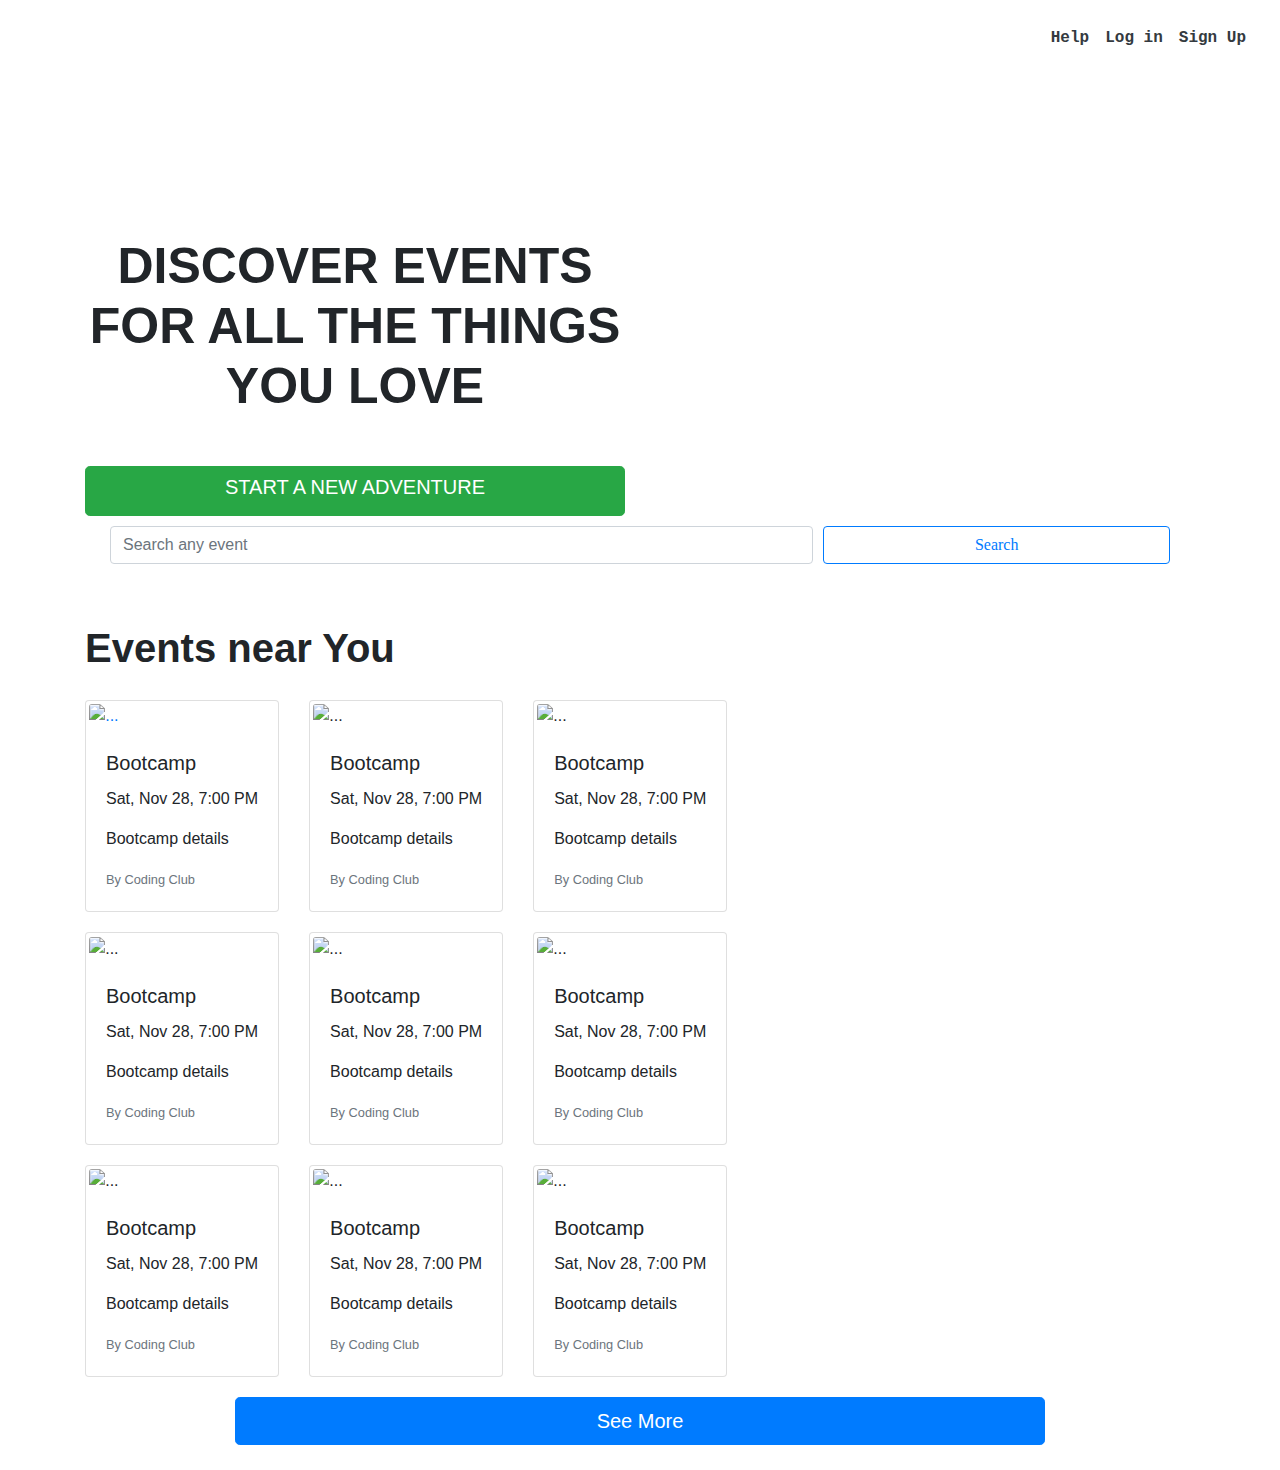
==== index.html @ 0ccb12d8 "removed meetup logo" ====
<!DOCTYPE html>
<html lang="en">

<head>
    <meta charset="UTF-8">
    <meta name="viewport" content="width=device-width, initial-scale=1.0">
    <link rel="stylesheet" href="https://maxcdn.bootstrapcdn.com/bootstrap/4.0.0/css/bootstrap.min.css"
        integrity="sha384-Gn5384xqQ1aoWXA+058RXPxPg6fy4IWvTNh0E263XmFcJlSAwiGgFAW/dAiS6JXm" crossorigin="anonymous">
    <link rel="stylesheet" href="https://use.fontawesome.com/releases/v5.7.0/css/all.css"
        integrity="sha384-lZN37f5QGtY3VHgisS14W3ExzMWZxybE1SJSEsQp9S+oqd12jhcu+A56Ebc1zFSJ" crossorigin="anonymous">
    <script src="https://code.jquery.com/jquery-3.2.1.slim.min.js"
        integrity="sha384-KJ3o2DKtIkvYIK3UENzmM7KCkRr/rE9/Qpg6aAZGJwFDMVNA/GpGFF93hXpG5KkN"
        crossorigin="anonymous"></script>
    <script src="https://cdnjs.cloudflare.com/ajax/libs/popper.js/1.12.9/umd/popper.min.js"
        integrity="sha384-ApNbgh9B+Y1QKtv3Rn7W3mgPxhU9K/ScQsAP7hUibX39j7fakFPskvXusvfa0b4Q"
        crossorigin="anonymous"></script>
    <script src="https://maxcdn.bootstrapcdn.com/bootstrap/4.0.0/js/bootstrap.min.js"
        integrity="sha384-JZR6Spejh4U02d8jOt6vLEHfe/JQGiRRSQQxSfFWpi1MquVdAyjUar5+76PVCmYl"
        crossorigin="anonymous"></script>
    <title>Home</title>
    <style>
        img {
            width: 125%;
            float: left;
            margin: 1.66%;
        }

        .nav {
            background: transparent;
        }

        .navbar {
            margin: 10px;
        }

        body,
        html {
            background-image: url("background-img.png");
            height: 100%;
        }

        h1 {
            text-transform: uppercase;
            font-size: 50px;
            text-align: center;
            font-weight: 800;
            margin-top: 50px;
        }

        h2 {
            font-size: 40px;
            text-align: center;
            font-weight: 800;
            margin-top: 50px;
        }

        .margin-small {
            margin-top: 20px;
        }
    </style>
</head>

<body>
    <nav class="navbar navbar-expand-lg">
        <button class="navbar-toggler" type="button" data-toggle="collapse" data-target="#navbarSupportedContent"
            aria-controls="navbarSupportedContent" aria-expanded="false" aria-label="Toggle navigation">
            <span class="navbar-toggler-icon"></span>
        </button>
        <div class="collapse navbar-collapse " id="navbarSupportedContent">
            <ul class="navbar-nav ml-auto ">
                <li class="nav-item ">
                    <a class="nav-link text-dark" href="help.html"
                        style="font-family:'Courier New', Courier, monospace; font-weight:bolder;">Help</a>
                </li>
                <li class="nav-item ">
                    <a class="nav-link text-dark" href="login.html"
                        style="font-family:'Courier New', Courier, monospace; font-weight:bolder;">Log in</a>
                </li>
                <li class="nav-item ">
                    <a class="nav-link text-dark" href="signup.html"
                        style="font-family:'Courier New', Courier, monospace; font-weight:bolder;">Sign Up</a>
                </li>
            </ul>
        </div>
    </nav>
    <div class="container" style="margin-top: 120px;">
        <div class="row">
            <div class="col-6">
                <h1>Discover events for all the things you love</h1>
                <button type="button" class="btn btn-success btn-lg btn-block" style="margin-top: 50px;">
                    <h5>START A NEW ADVENTURE</h5>
                </button>
            </div>
            <div class="col-6">
                <img src="img3.png" alt="" srcset="">
            </div>
        </div>
        <div class="container bg-white rounded">
            <form style="padding:10px;">
                <div class="form-row">
                    <div class="col-8">
                        <input type="search" class="form-control" placeholder="Search any event">
                    </div>
                    <div class="col-4">
                        <button type="button" class="btn btn-outline-primary btn-block" style="font-family: cursive;"><i
                                class="fa fa-search"></i> Search</button>
                    </div>
                </div>
            </form>
        </div>
        <div class="container">
            <div class="row">
                <h2>Events near You</h2>
            </div>
        </div>
        <div class="container">
            <div class="row margin-small">
                <div class="card-deck">
                    <div class="card">
                        <a href="event.html"><img src="img2.png" class="card-img-top" alt="..."></a>
                        <div class="card-body">
                            <h5 class="card-title">Bootcamp</h5>
                            <p class="card-text">Sat, Nov 28, 7:00 PM</p>
                            <p class="card-text">Bootcamp details</p>
                            <p class="card-text"><small class="text-muted">By Coding Club</small></p>
                        </div>
                    </div>
                    <div class="card">
                        <img src="img2.png" class="card-img-top" alt="...">
                        <div class="card-body">
                            <h5 class="card-title">Bootcamp</h5>
                            <p class="card-text">Sat, Nov 28, 7:00 PM</p>
                            <p class="card-text">Bootcamp details</p>
                            <p class="card-text"><small class="text-muted">By Coding Club</small></p>
                        </div>
                    </div>
                    <div class="card">
                        <img src="img2.png" class="card-img-top" alt="...">
                        <div class="card-body">
                            <h5 class="card-title">Bootcamp</h5>
                            <p class="card-text">Sat, Nov 28, 7:00 PM</p>
                            <p class="card-text">Bootcamp details</p>
                            <p class="card-text"><small class="text-muted">By Coding Club</small></p>
                        </div>
                    </div>
                </div>
            </div>
            <div class="row margin-small">
                <div class="card-deck">
                    <div class="card">
                        <img src="img2.png" class="card-img-top" alt="...">
                        <div class="card-body">
                            <h5 class="card-title">Bootcamp</h5>
                            <p class="card-text">Sat, Nov 28, 7:00 PM</p>
                            <p class="card-text">Bootcamp details</p>
                            <p class="card-text"><small class="text-muted">By Coding Club</small></p>
                        </div>
                    </div>
                    <div class="card">
                        <img src="img2.png" class="card-img-top" alt="...">
                        <div class="card-body">
                            <h5 class="card-title">Bootcamp</h5>
                            <p class="card-text">Sat, Nov 28, 7:00 PM</p>
                            <p class="card-text">Bootcamp details</p>
                            <p class="card-text"><small class="text-muted">By Coding Club</small></p>
                        </div>
                    </div>
                    <div class="card">
                        <img src="img2.png" class="card-img-top" alt="...">
                        <div class="card-body">
                            <h5 class="card-title">Bootcamp</h5>
                            <p class="card-text">Sat, Nov 28, 7:00 PM</p>
                            <p class="card-text">Bootcamp details</p>
                            <p class="card-text"><small class="text-muted">By Coding Club</small></p>
                        </div>
                    </div>
                </div>
            </div>
            <div class="row margin-small">
                <div class="card-deck">
                    <div class="card">
                        <img src="img2.png" class="card-img-top" alt="...">
                        <div class="card-body">
                            <h5 class="card-title">Bootcamp</h5>
                            <p class="card-text">Sat, Nov 28, 7:00 PM</p>
                            <p class="card-text">Bootcamp details</p>
                            <p class="card-text"><small class="text-muted">By Coding Club</small></p>
                        </div>
                    </div>
                    <div class="card">
                        <img src="img2.png" class="card-img-top" alt="...">
                        <div class="card-body">
                            <h5 class="card-title">Bootcamp</h5>
                            <p class="card-text">Sat, Nov 28, 7:00 PM</p>
                            <p class="card-text">Bootcamp details</p>
                            <p class="card-text"><small class="text-muted">By Coding Club</small></p>
                        </div>
                    </div>
                    <div class="card">
                        <img src="img2.png" class="card-img-top" alt="...">
                        <div class="card-body">
                            <h5 class="card-title">Bootcamp</h5>
                            <p class="card-text">Sat, Nov 28, 7:00 PM</p>
                            <p class="card-text">Bootcamp details</p>
                            <p class="card-text"><small class="text-muted">By Coding Club</small></p>
                        </div>
                    </div>
                </div>
            </div>
            <div class="row margin-small">
                <button type="button" class="btn btn-primary btn-lg btn-block" style="margin-left: 150px; margin-right: 150px; margin-bottom: 25px;">See More</button>
            </div>
        </div>
        
    </div>
</body>

</html>
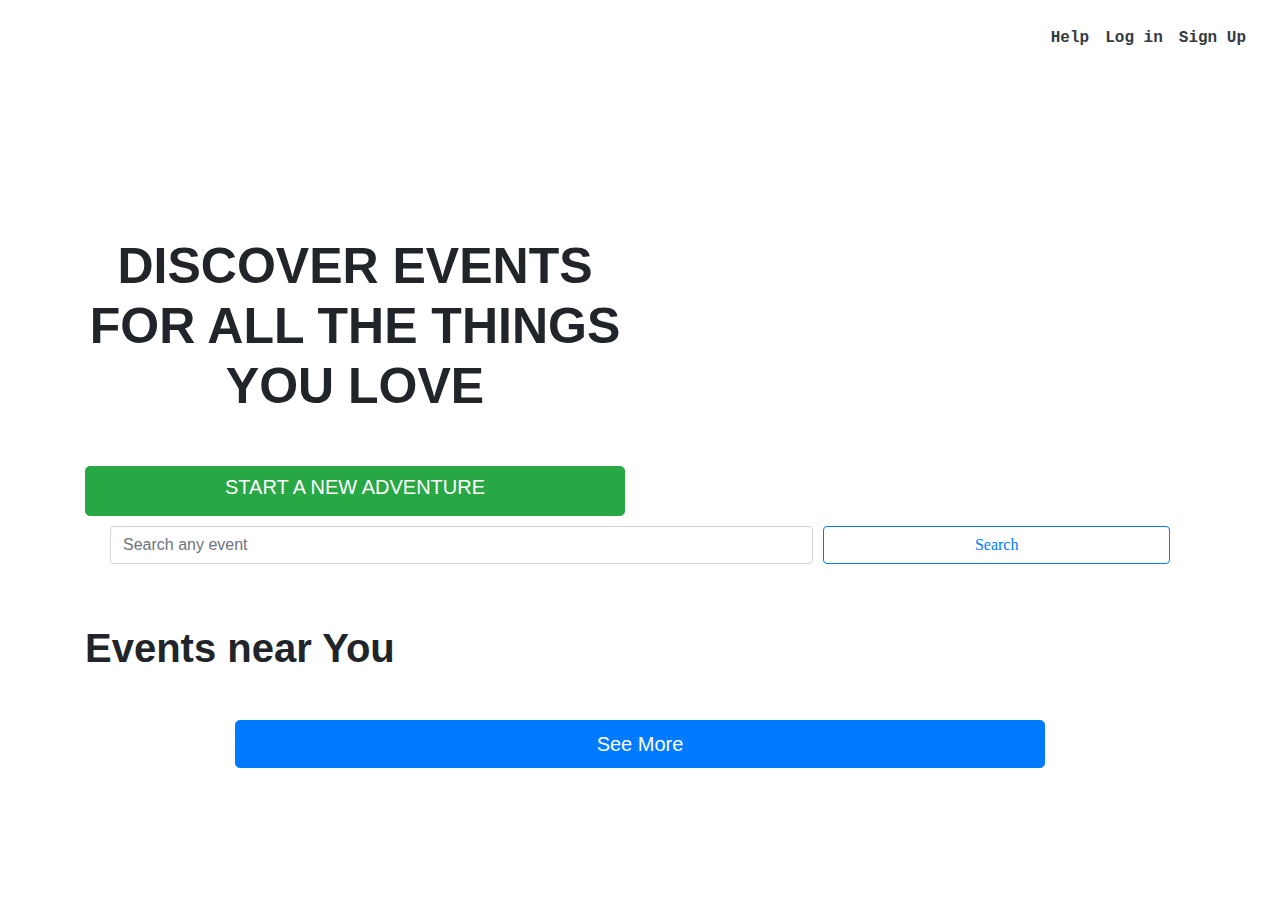
==== commit 6bafb532: "added dynamic card creation" ====
--- a/index.html
+++ b/index.html
@@ -17,6 +17,7 @@
     <script src="https://maxcdn.bootstrapcdn.com/bootstrap/4.0.0/js/bootstrap.min.js"
         integrity="sha384-JZR6Spejh4U02d8jOt6vLEHfe/JQGiRRSQQxSfFWpi1MquVdAyjUar5+76PVCmYl"
         crossorigin="anonymous"></script>
+    <script src="test.js"></script>
     <title>Home</title>
     <style>
         img {
@@ -24,21 +25,17 @@
             float: left;
             margin: 1.66%;
         }
-
         .nav {
             background: transparent;
         }
-
         .navbar {
             margin: 10px;
         }
-
         body,
         html {
             background-image: url("background-img.png");
             height: 100%;
         }
-
         h1 {
             text-transform: uppercase;
             font-size: 50px;
@@ -46,14 +43,12 @@
             font-weight: 800;
             margin-top: 50px;
         }
-
         h2 {
             font-size: 40px;
             text-align: center;
             font-weight: 800;
             margin-top: 50px;
         }
-
         .margin-small {
             margin-top: 20px;
         }
@@ -115,100 +110,12 @@
         </div>
         <div class="container">
             <div class="row margin-small">
-                <div class="card-deck">
-                    <div class="card">
-                        <a href="event.html"><img src="img2.png" class="card-img-top" alt="..."></a>
-                        <div class="card-body">
-                            <h5 class="card-title">Bootcamp</h5>
-                            <p class="card-text">Sat, Nov 28, 7:00 PM</p>
-                            <p class="card-text">Bootcamp details</p>
-                            <p class="card-text"><small class="text-muted">By Coding Club</small></p>
-                        </div>
-                    </div>
-                    <div class="card">
-                        <img src="img2.png" class="card-img-top" alt="...">
-                        <div class="card-body">
-                            <h5 class="card-title">Bootcamp</h5>
-                            <p class="card-text">Sat, Nov 28, 7:00 PM</p>
-                            <p class="card-text">Bootcamp details</p>
-                            <p class="card-text"><small class="text-muted">By Coding Club</small></p>
-                        </div>
-                    </div>
-                    <div class="card">
-                        <img src="img2.png" class="card-img-top" alt="...">
-                        <div class="card-body">
-                            <h5 class="card-title">Bootcamp</h5>
-                            <p class="card-text">Sat, Nov 28, 7:00 PM</p>
-                            <p class="card-text">Bootcamp details</p>
-                            <p class="card-text"><small class="text-muted">By Coding Club</small></p>
-                        </div>
-                    </div>
+                <div class="card-deck" id="id">
                 </div>
             </div>
+            
             <div class="row margin-small">
-                <div class="card-deck">
-                    <div class="card">
-                        <img src="img2.png" class="card-img-top" alt="...">
-                        <div class="card-body">
-                            <h5 class="card-title">Bootcamp</h5>
-                            <p class="card-text">Sat, Nov 28, 7:00 PM</p>
-                            <p class="card-text">Bootcamp details</p>
-                            <p class="card-text"><small class="text-muted">By Coding Club</small></p>
-                        </div>
-                    </div>
-                    <div class="card">
-                        <img src="img2.png" class="card-img-top" alt="...">
-                        <div class="card-body">
-                            <h5 class="card-title">Bootcamp</h5>
-                            <p class="card-text">Sat, Nov 28, 7:00 PM</p>
-                            <p class="card-text">Bootcamp details</p>
-                            <p class="card-text"><small class="text-muted">By Coding Club</small></p>
-                        </div>
-                    </div>
-                    <div class="card">
-                        <img src="img2.png" class="card-img-top" alt="...">
-                        <div class="card-body">
-                            <h5 class="card-title">Bootcamp</h5>
-                            <p class="card-text">Sat, Nov 28, 7:00 PM</p>
-                            <p class="card-text">Bootcamp details</p>
-                            <p class="card-text"><small class="text-muted">By Coding Club</small></p>
-                        </div>
-                    </div>
-                </div>
-            </div>
-            <div class="row margin-small">
-                <div class="card-deck">
-                    <div class="card">
-                        <img src="img2.png" class="card-img-top" alt="...">
-                        <div class="card-body">
-                            <h5 class="card-title">Bootcamp</h5>
-                            <p class="card-text">Sat, Nov 28, 7:00 PM</p>
-                            <p class="card-text">Bootcamp details</p>
-                            <p class="card-text"><small class="text-muted">By Coding Club</small></p>
-                        </div>
-                    </div>
-                    <div class="card">
-                        <img src="img2.png" class="card-img-top" alt="...">
-                        <div class="card-body">
-                            <h5 class="card-title">Bootcamp</h5>
-                            <p class="card-text">Sat, Nov 28, 7:00 PM</p>
-                            <p class="card-text">Bootcamp details</p>
-                            <p class="card-text"><small class="text-muted">By Coding Club</small></p>
-                        </div>
-                    </div>
-                    <div class="card">
-                        <img src="img2.png" class="card-img-top" alt="...">
-                        <div class="card-body">
-                            <h5 class="card-title">Bootcamp</h5>
-                            <p class="card-text">Sat, Nov 28, 7:00 PM</p>
-                            <p class="card-text">Bootcamp details</p>
-                            <p class="card-text"><small class="text-muted">By Coding Club</small></p>
-                        </div>
-                    </div>
-                </div>
-            </div>
-            <div class="row margin-small">
-                <button type="button" class="btn btn-primary btn-lg btn-block" style="margin-left: 150px; margin-right: 150px; margin-bottom: 25px;">See More</button>
+                <button onclick="createEventCard();" type="button" class="btn btn-primary btn-lg btn-block" style="margin-left: 150px; margin-right: 150px; margin-bottom: 25px;">See More</button>
             </div>
         </div>
         
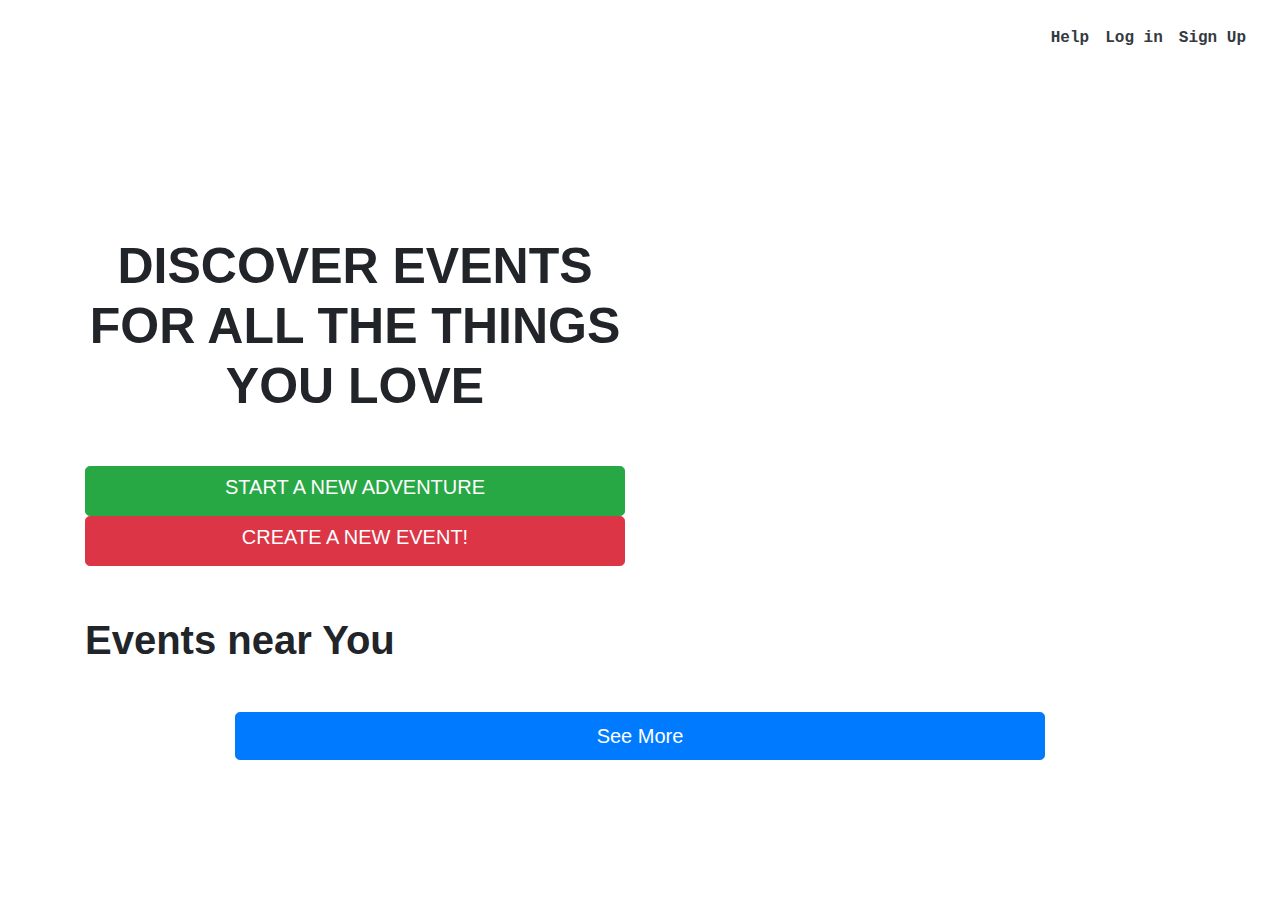
==== commit 083f6eb7: "added routing" ====
--- a/index.html
+++ b/index.html
@@ -17,7 +17,9 @@
     <script src="https://maxcdn.bootstrapcdn.com/bootstrap/4.0.0/js/bootstrap.min.js"
         integrity="sha384-JZR6Spejh4U02d8jOt6vLEHfe/JQGiRRSQQxSfFWpi1MquVdAyjUar5+76PVCmYl"
         crossorigin="anonymous"></script>
-    <script src="test.js"></script>
+    <!-- <script src="display_card.js"></script> -->
+    <script src="createEvent.js"></script>
+    <script src="index.js"></script>
     <title>Home</title>
     <style>
         img {
@@ -25,17 +27,21 @@
             float: left;
             margin: 1.66%;
         }
+
         .nav {
             background: transparent;
         }
+
         .navbar {
             margin: 10px;
         }
+
         body,
         html {
             background-image: url("background-img.png");
             height: 100%;
         }
+
         h1 {
             text-transform: uppercase;
             font-size: 50px;
@@ -43,12 +49,14 @@
             font-weight: 800;
             margin-top: 50px;
         }
+
         h2 {
             font-size: 40px;
             text-align: center;
             font-weight: 800;
             margin-top: 50px;
         }
+
         .margin-small {
             margin-top: 20px;
         }
@@ -82,7 +90,8 @@
         <div class="row">
             <div class="col-6">
                 <h1>Discover events for all the things you love</h1>
-                <button type="button" class="btn btn-success btn-lg btn-block" style="margin-top: 50px;">
+                <button onclick="signupRoute()" type="button" class="btn btn-success btn-lg btn-block"
+                    style="margin-top: 50px;">
                     <h5>START A NEW ADVENTURE</h5>
                 </button>
             </div>
@@ -90,6 +99,14 @@
                 <img src="img3.png" alt="" srcset="">
             </div>
         </div>
+        <div class="row">
+            <div class="col-6">
+                <button onclick="createEventRoute()" type="button" class="btn btn-danger btn-lg btn-block">
+                    <h5>CREATE A NEW EVENT!</h5>
+                </button>
+            </div>
+        </div>
+        <!--
         <div class="container bg-white rounded">
             <form style="padding:10px;">
                 <div class="form-row">
@@ -102,7 +119,7 @@
                     </div>
                 </div>
             </form>
-        </div>
+        </div>-->
         <div class="container">
             <div class="row">
                 <h2>Events near You</h2>
@@ -113,12 +130,13 @@
                 <div class="card-deck" id="id">
                 </div>
             </div>
-            
+
             <div class="row margin-small">
-                <button onclick="createEventCard();" type="button" class="btn btn-primary btn-lg btn-block" style="margin-left: 150px; margin-right: 150px; margin-bottom: 25px;">See More</button>
+                <button onclick="details_fetch()" type="button" class="btn btn-primary btn-lg btn-block"
+                    style="margin-left: 150px; margin-right: 150px; margin-bottom: 25px;">See More</button>
             </div>
         </div>
-        
+
     </div>
 </body>
 
